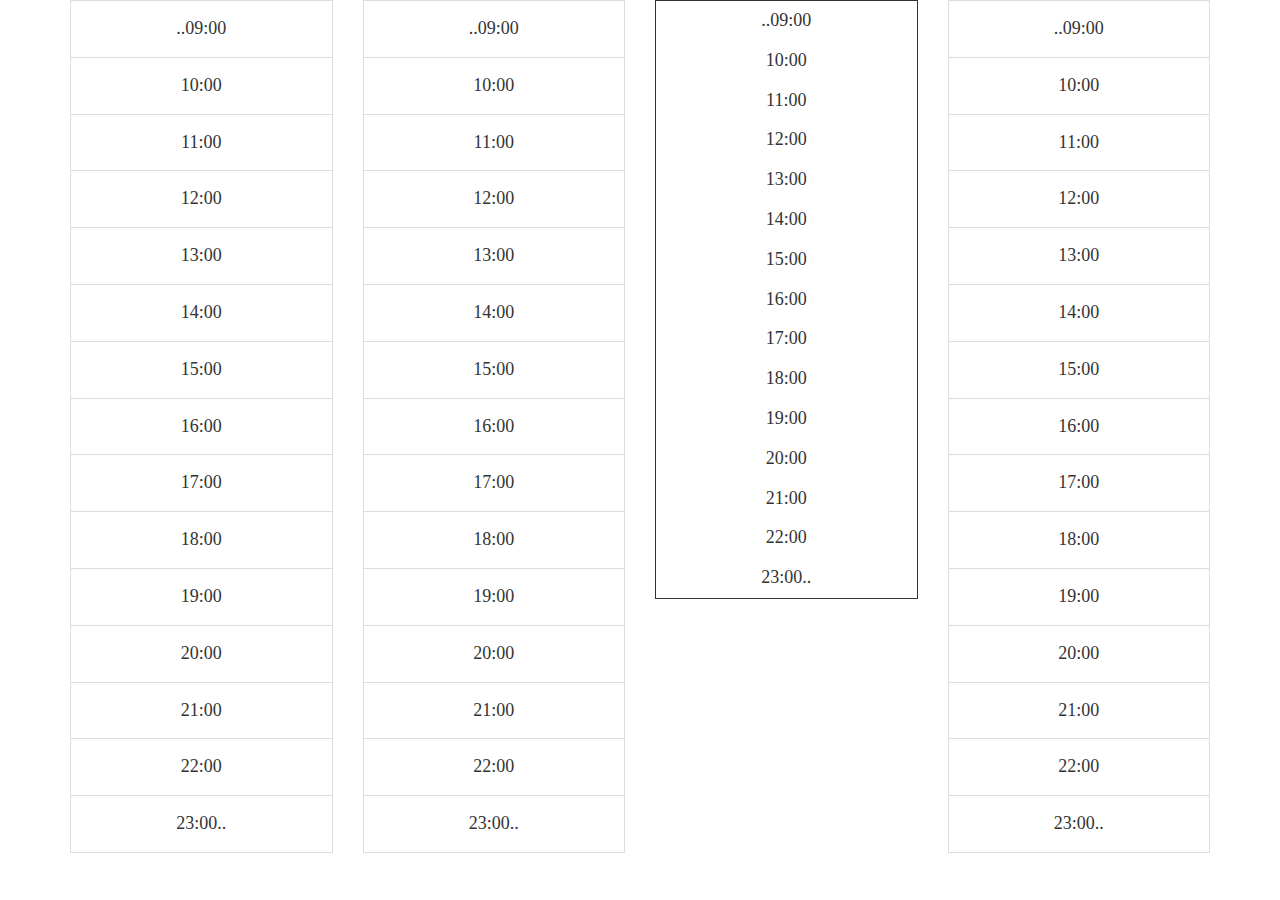
==== agenda.html @ f624a918 "agenda" ====
<!DOCTYPE html>
<html>
<head lang="en">
    <meta charset="UTF-8">
    <title>Agenda</title>
    <meta name="viewport" content="width=device-width, inititial-scale=1.0">
    <link href="css/bootstrap.min.css" rel="stylesheet" type="text/css">
    <link href="css/agenda.css" rel="stylesheet" type="text/css"/>
</head>
<body>
     <!-- firs day -->
    <section class="firstDay">
        <div class="container">
           <div class="row">
               <div class="col-lg-3">
                   <table class="table table-bordered">
                        <tr><td><h4>..09:00</h4></td></tr>
                        <tr><td><h4>10:00</h4></td></tr>
                        <tr><td><h4>11:00</h4></td></tr>
                        <tr><td><h4>12:00</h4></td></tr>
                        <tr><td><h4>13:00</h4></td></tr>
                        <tr><td><h4>14:00</h4></td></tr>
                        <tr><td><h4>15:00</h4></td></tr>
                        <tr><td><h4>16:00</h4></td></tr>
                        <tr><td><h4>17:00</h4></td></tr>
                        <tr><td><h4>18:00</h4></td></tr>
                        <tr><td><h4>19:00</h4></td></tr>
                        <tr><td><h4>20:00</h4></td></tr>
                        <tr><td><h4>21:00</h4></td></tr>
                        <tr><td><h4>22:00</h4></td></tr>
                        <tr><td><h4>23:00..</h4></td></tr>
                   </table>
               </div>
               <div class="col-lg-3">
                   <table class="table table-bordered">
                        <tr><td><h4>..09:00</h4></td></tr>
                        <tr><td><h4>10:00</h4></td></tr>
                        <tr><td><h4>11:00</h4></td></tr>
                        <tr><td><h4>12:00</h4></td></tr>
                        <tr><td><h4>13:00</h4></td></tr>
                        <tr><td><h4>14:00</h4></td></tr>
                        <tr><td><h4>15:00</h4></td></tr>
                        <tr><td><h4>16:00</h4></td></tr>
                        <tr><td><h4>17:00</h4></td></tr>
                        <tr><td><h4>18:00</h4></td></tr>
                        <tr><td><h4>19:00</h4></td></tr>
                        <tr><td><h4>20:00</h4></td></tr>
                        <tr><td><h4>21:00</h4></td></tr>
                        <tr><td><h4>22:00</h4></td></tr>
                        <tr><td><h4>23:00..</h4></td></tr>
                   </table>
               </div>
               <div class="col-lg-3">
                   <table style="border: 1px solid">
                        <tr><td><h4>..09:00</h4></td></tr>
                        <tr><td><h4>10:00</h4></td></tr>
                        <tr><td><h4>11:00</h4></td></tr>
                        <tr><td><h4>12:00</h4></td></tr>
                        <tr><td><h4>13:00</h4></td></tr>
                        <tr><td><h4>14:00</h4></td></tr>
                        <tr><td><h4>15:00</h4></td></tr>
                        <tr><td><h4>16:00</h4></td></tr>
                        <tr><td><h4>17:00</h4></td></tr>
                        <tr><td><h4>18:00</h4></td></tr>
                        <tr><td><h4>19:00</h4></td></tr>
                        <tr><td><h4>20:00</h4></td></tr>
                        <tr><td><h4>21:00</h4></td></tr>
                        <tr><td><h4>22:00</h4></td></tr>
                        <tr><td><h4>23:00..</h4></td></tr>
                   </table>
               </div>
               <div class="col-lg-3">
                   <table class="table table-bordered">
                       <tr><td><h4>..09:00</h4></td></tr>
                       <tr><td><h4>10:00</h4></td></tr>
                       <tr><td><h4>11:00</h4></td></tr>
                       <tr><td><h4>12:00</h4></td></tr>
                       <tr><td><h4>13:00</h4></td></tr>
                       <tr><td><h4>14:00</h4></td></tr>
                       <tr><td><h4>15:00</h4></td></tr>
                       <tr><td><h4>16:00</h4></td></tr>
                       <tr><td><h4>17:00</h4></td></tr>
                       <tr><td><h4>18:00</h4></td></tr>
                       <tr><td><h4>19:00</h4></td></tr>
                       <tr><td><h4>20:00</h4></td></tr>
                       <tr><td><h4>21:00</h4></td></tr>
                       <tr><td><h4>22:00</h4></td></tr>
                       <tr><td><h4>23:00..</h4></td></tr>
                   </table>
               </div>
           </div>
        </div>
    </section>
    <script src="js/jquery.js"></script>
    <script src="js/js/bootstrap.min.js"></script>
    <script src="js/bootstrap.js"></script>
    <script src="js/jquery.easing.min.js"></script>
    <script src="js/hackTsu.js"></script>
</body>
</html>
---- css/agenda.css ----
table
{
    text-align: center;
    font-family: Times, sans-serif;
    width: 100%;
}
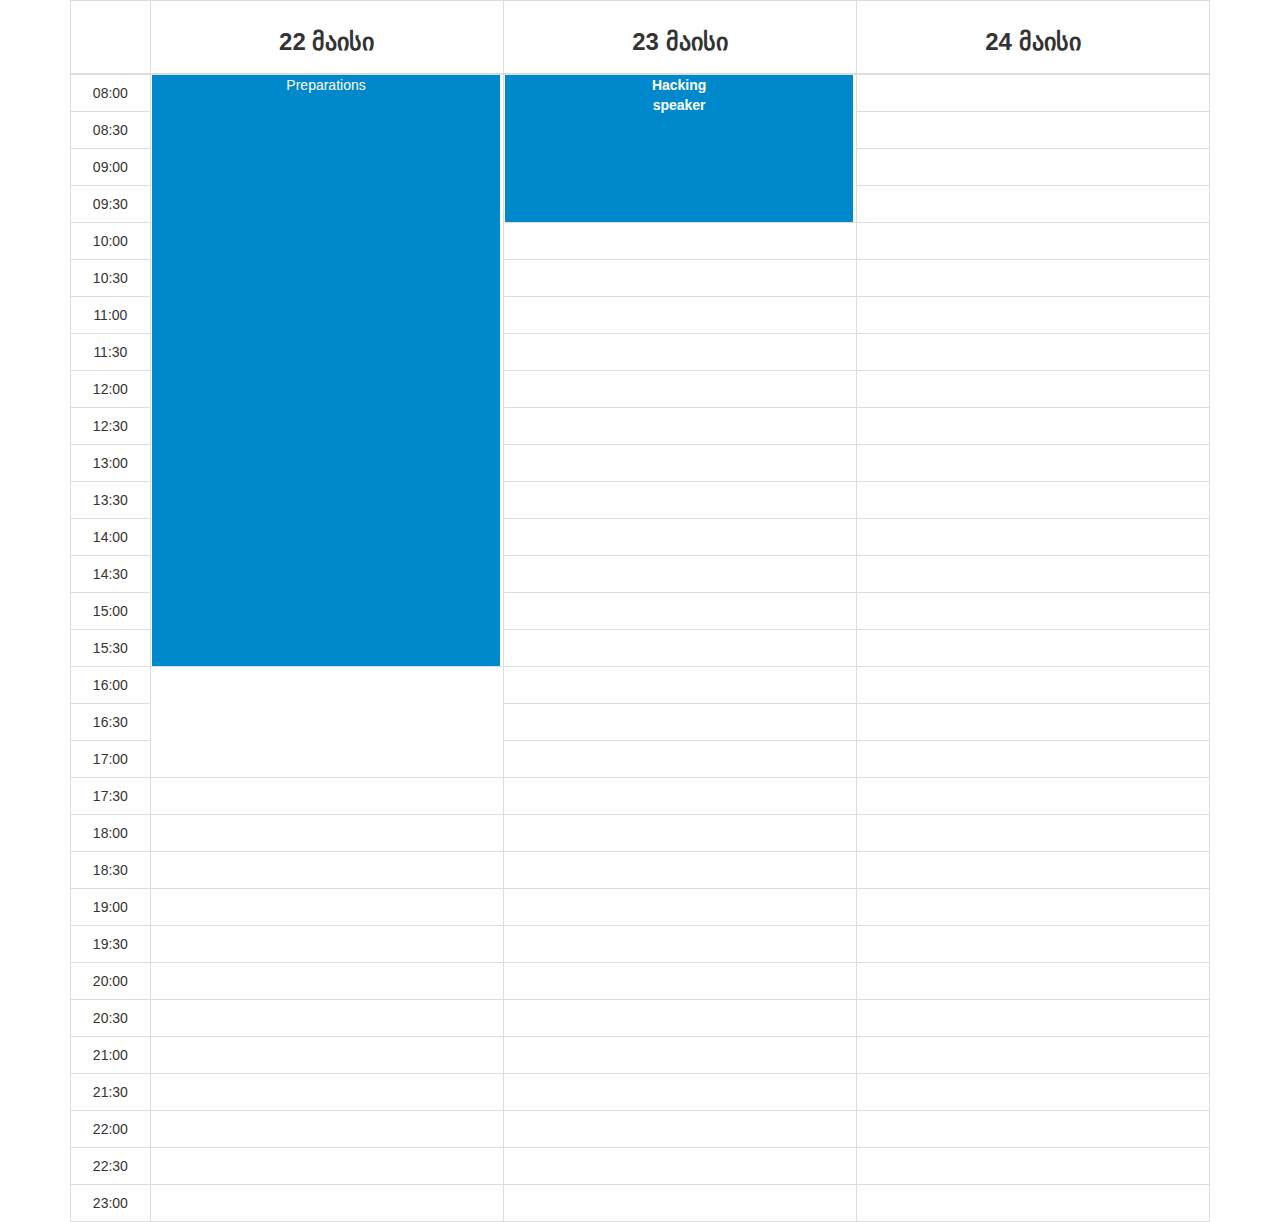
==== commit 0f2e8bad: "new agenda style" ====
--- a/agenda.html
+++ b/agenda.html
@@ -11,84 +11,207 @@
      <!-- firs day -->
     <section class="firstDay">
         <div class="container">
-           <div class="row">
-               <div class="col-lg-3">
-                   <table class="table table-bordered">
-                        <tr><td><h4>..09:00</h4></td></tr>
-                        <tr><td><h4>10:00</h4></td></tr>
-                        <tr><td><h4>11:00</h4></td></tr>
-                        <tr><td><h4>12:00</h4></td></tr>
-                        <tr><td><h4>13:00</h4></td></tr>
-                        <tr><td><h4>14:00</h4></td></tr>
-                        <tr><td><h4>15:00</h4></td></tr>
-                        <tr><td><h4>16:00</h4></td></tr>
-                        <tr><td><h4>17:00</h4></td></tr>
-                        <tr><td><h4>18:00</h4></td></tr>
-                        <tr><td><h4>19:00</h4></td></tr>
-                        <tr><td><h4>20:00</h4></td></tr>
-                        <tr><td><h4>21:00</h4></td></tr>
-                        <tr><td><h4>22:00</h4></td></tr>
-                        <tr><td><h4>23:00..</h4></td></tr>
+                   <table class="calendar table table-bordered">
+                       <thead>
+                       <tr>
+                           <th>&nbsp;</th>
+                           <th width="31%"><h3><strong>22 მაისი</strong></h3></th>
+                           <th width="31%"><h3><strong>23 მაისი</strong></h3></th>
+                           <th width="31%"><h3><strong>24 მაისი</strong></h3></th>
+                       </tr>
+                       </thead>
+                       <tbody>
+                       <tr>
+                           <td>08:00</td>
+
+                           <td class="has-events" rowspan="16">
+                               <div class="row-fluid " style="width: 99%; height: 100%;">
+                                   <span>Preparations</span>
+                               </div>
+                           </td>
+
+                           <td class="has-events" rowspan="4">
+                               <div class="row-fluid lecture" style="width: 99%; height: 100%;">
+                                   <span class="title">Hacking</span>
+                                   <span class="title">speaker</span>
+                               </div>
+                           </td>
+
+                           <td class=" no-events" rowspan="1"></td>
+
+                       </tr>
+                       <tr>
+                           <td>08:30</td>
+
+                           <td class=" no-events" rowspan="1"></td>
+                       </tr>
+                       <tr>
+                           <td>09:00</td>
+                           <td class=" no-events" rowspan="1"></td>
+                       </tr>
+                       <tr>
+                           <td>09:30</td>
+                           <td class=" no-events" rowspan="1"></td>
+                       </tr>
+                       <tr>
+                           <td>10:00</td>
+                           <td class=" no-events" rowspan="1"></td>
+                           <td class=" no-events" rowspan="1"></td>
+                       </tr>
+                       <tr>
+                           <td>10:30</td>
+                           <td class=" no-events" rowspan="1"></td>
+                           <td class=" no-events" rowspan="1"></td>
+                       </tr>
+                       <tr>
+                           <td>11:00</td>
+                           <td class=" no-events" rowspan="1"></td>
+                           <td class=" no-events" rowspan="1"></td>
+                       </tr>
+                       <tr>
+                           <td>11:30</td>
+                           <td class=" no-events" rowspan="1"></td>
+                           <td class=" no-events" rowspan="1"></td>
+                       </tr>
+                       <tr>
+                           <td>12:00</td>
+                           <td class=" no-events" rowspan="1"></td>
+                           <td class=" no-events" rowspan="1"></td>
+                       </tr>
+                       <tr>
+                           <td>12:30</td>
+                           <td class=" no-events" rowspan="1"></td>
+                           <td class=" no-events" rowspan="1"></td>
+                       </tr>
+                       <tr>
+                           <td>13:00</td>
+                           <td class=" no-events" rowspan="1"></td>
+                           <td class=" no-events" rowspan="1"></td>
+                       </tr>
+                       <tr>
+                           <td>13:30</td>
+                           <td class=" no-events" rowspan="1"></td>
+                           <td class=" no-events" rowspan="1"></td>
+                       </tr>
+                       <tr>
+                           <td>14:00</td>
+                           <td class=" no-events" rowspan="1"></td>
+                           <td class=" no-events" rowspan="1"></td>
+                       </tr>
+                       <tr>
+                           <td>14:30</td>
+                           <td class=" no-events" rowspan="1"></td>
+                           <td class=" no-events" rowspan="1"></td>
+                       </tr>
+                       <tr>
+                           <td>15:00</td>
+                           <td class=" no-events" rowspan="1"></td>
+                           <td class=" no-events" rowspan="1"></td>
+                       </tr>
+                       <tr>
+                           <td>15:30</td>
+                           <td class=" no-events" rowspan="1"></td>
+                           <td class=" no-events" rowspan="1"></td>
+                       </tr>
+                       <tr>
+                           <td>16:00</td>
+                           <td class=" no-events" rowspan="3"></td>
+                           <td class=" no-events" rowspan="1"></td>
+                           <td class=" no-events" rowspan="1"></td>
+                       </tr>
+                       <tr>
+                           <td>16:30</td>
+                           <td class=" no-events" rowspan="1"></td>
+                           <td class=" no-events" rowspan="1"></td>
+                       </tr>
+                       <tr>
+                           <td>17:00</td>
+                           <td class=" no-events" rowspan="1"></td>
+                           <td class=" no-events" rowspan="1"></td>
+                       </tr>
+                       <tr>
+                           <td>17:30</td>
+                           <td class=" no-events" rowspan="1"></td>
+                           <td class=" no-events" rowspan="1"></td>
+                           <td class=" no-events" rowspan="1"></td>
+                       </tr>
+                       <tr>
+                           <td>18:00</td>
+                           <td class=" no-events" rowspan="1"></td>
+                           <td class=" no-events" rowspan="1"></td>
+                           <td class=" no-events" rowspan="1"></td>
+                       </tr>
+                       <tr>
+                           <td>18:30</td>
+                           <td class=" no-events" rowspan="1"></td>
+                           <td class=" no-events" rowspan="1"></td>
+                           <td class=" no-events" rowspan="1"></td>
+
+                       </tr>
+                       <tr>
+                           <td>19:00</td>
+                           <td class=" no-events" rowspan="1"></td>
+                           <td class=" no-events" rowspan="1"></td>
+                           <td class=" no-events" rowspan="1"></td>
+
+                       </tr>
+                       <tr>
+                           <td>19:30</td>
+                           <td class=" no-events" rowspan="1"></td>
+                           <td class=" no-events" rowspan="1"></td>
+                           <td class=" no-events" rowspan="1"></td>
+                       </tr>
+                       <tr>
+                           <td>20:00</td>
+                           <td class=" no-events" rowspan="1"></td>
+                           <td class=" no-events" rowspan="1"></td>
+                           <td class=" no-events" rowspan="1"></td>
+                       </tr>
+                       <tr>
+                           <td>20:30</td>
+                           <td class=" no-events" rowspan="1"></td>
+                           <td class=" no-events" rowspan="1"></td>
+                           <td class=" no-events" rowspan="1"></td>
+
+                       </tr>
+                       <tr>
+                           <td>21:00</td>
+                           <td class=" no-events" rowspan="1"></td>
+                           <td class=" no-events" rowspan="1"></td>
+                           <td class=" no-events" rowspan="1"></td>
+
+                       </tr>
+                       <tr>
+                           <td>21:30</td>
+
+                           <td class=" no-events" rowspan="1"></td>
+                           <td class=" no-events" rowspan="1"></td>
+                           <td class=" no-events" rowspan="1"></td>
+
+                       </tr>
+                       <tr>
+                           <td>22:00</td>
+                           <td class=" no-events" rowspan="1"></td>
+                           <td class=" no-events" rowspan="1"></td>
+                           <td class=" no-events" rowspan="1"></td>
+
+                       </tr>
+                       <tr>
+                           <td>22:30</td>
+                           <td class=" no-events" rowspan="1"></td>
+                           <td class=" no-events" rowspan="1"></td>
+                           <td class=" no-events" rowspan="1"></td>
+
+                       </tr>
+                       <tr>
+                           <td>23:00</td>
+                           <td class=" no-events" rowspan="1"></td>
+                           <td class=" no-events" rowspan="1"></td>
+                           <td class=" no-events" rowspan="1"></td>
+                       </tr>
+                       </tbody>
                    </table>
-               </div>
-               <div class="col-lg-3">
-                   <table class="table table-bordered">
-                        <tr><td><h4>..09:00</h4></td></tr>
-                        <tr><td><h4>10:00</h4></td></tr>
-                        <tr><td><h4>11:00</h4></td></tr>
-                        <tr><td><h4>12:00</h4></td></tr>
-                        <tr><td><h4>13:00</h4></td></tr>
-                        <tr><td><h4>14:00</h4></td></tr>
-                        <tr><td><h4>15:00</h4></td></tr>
-                        <tr><td><h4>16:00</h4></td></tr>
-                        <tr><td><h4>17:00</h4></td></tr>
-                        <tr><td><h4>18:00</h4></td></tr>
-                        <tr><td><h4>19:00</h4></td></tr>
-                        <tr><td><h4>20:00</h4></td></tr>
-                        <tr><td><h4>21:00</h4></td></tr>
-                        <tr><td><h4>22:00</h4></td></tr>
-                        <tr><td><h4>23:00..</h4></td></tr>
-                   </table>
-               </div>
-               <div class="col-lg-3">
-                   <table style="border: 1px solid">
-                        <tr><td><h4>..09:00</h4></td></tr>
-                        <tr><td><h4>10:00</h4></td></tr>
-                        <tr><td><h4>11:00</h4></td></tr>
-                        <tr><td><h4>12:00</h4></td></tr>
-                        <tr><td><h4>13:00</h4></td></tr>
-                        <tr><td><h4>14:00</h4></td></tr>
-                        <tr><td><h4>15:00</h4></td></tr>
-                        <tr><td><h4>16:00</h4></td></tr>
-                        <tr><td><h4>17:00</h4></td></tr>
-                        <tr><td><h4>18:00</h4></td></tr>
-                        <tr><td><h4>19:00</h4></td></tr>
-                        <tr><td><h4>20:00</h4></td></tr>
-                        <tr><td><h4>21:00</h4></td></tr>
-                        <tr><td><h4>22:00</h4></td></tr>
-                        <tr><td><h4>23:00..</h4></td></tr>
-                   </table>
-               </div>
-               <div class="col-lg-3">
-                   <table class="table table-bordered">
-                       <tr><td><h4>..09:00</h4></td></tr>
-                       <tr><td><h4>10:00</h4></td></tr>
-                       <tr><td><h4>11:00</h4></td></tr>
-                       <tr><td><h4>12:00</h4></td></tr>
-                       <tr><td><h4>13:00</h4></td></tr>
-                       <tr><td><h4>14:00</h4></td></tr>
-                       <tr><td><h4>15:00</h4></td></tr>
-                       <tr><td><h4>16:00</h4></td></tr>
-                       <tr><td><h4>17:00</h4></td></tr>
-                       <tr><td><h4>18:00</h4></td></tr>
-                       <tr><td><h4>19:00</h4></td></tr>
-                       <tr><td><h4>20:00</h4></td></tr>
-                       <tr><td><h4>21:00</h4></td></tr>
-                       <tr><td><h4>22:00</h4></td></tr>
-                       <tr><td><h4>23:00..</h4></td></tr>
-                   </table>
-               </div>
-           </div>
+
         </div>
     </section>
     <script src="js/jquery.js"></script>
--- a/css/agenda.css
+++ b/css/agenda.css
@@ -1,6 +1,72 @@
-table
+
+table.calendar
 {
+    margin-bottom:0px;
     text-align: center;
-    font-family: Times, sans-serif;
-    width: 100%;
 }
+
+table.calendar > thead > tr > th {
+    text-align: center;
+}
+
+table.calendar > tbody > tr > td {
+    height: 20px;
+}
+
+table.calendar > tbody > tr > td > div {
+//padding: 8px;
+    height: 40px;
+    overflow: hidden;
+    display: inline-block;
+    vertical-align: middle;
+    float: left;
+}
+
+table.calendar > tbody > tr > td.has-events {
+    color: white;
+    cursor: pointer;
+    padding: 0;
+    border-radius: 4px;
+}
+
+table.calendar > tbody > tr > td.has-events > div {
+    background-color: #08C;
+    border-left: 1px solid white;
+}
+
+table.calendar > tbody > tr > td.has-events > div:first-child {
+    border-left: 0;
+    margin-left: 1px;
+}
+
+table.calendar > tbody > tr > td.has-events > div.practice {
+    opacity: 0.7;
+}
+table.calendar > tbody > tr > td.conflicts > div > span.title {
+//color: red;
+}
+table.calendar > tbody > tr > td.max-conflicts > div {
+    background-color: red;
+    color: white;
+}
+
+table.calendar > tbody > tr > td.has-events > div > span {
+    display: block;
+    text-align: center;
+}
+table.calendar > tbody > tr > td.has-events > div > span a {
+    color: white;
+}
+
+table.calendar > tbody > tr > td.has-events > div > span.title {
+    font-weight: bold;
+}
+
+table.table-borderless > thead > tr > th, table.table-borderless > tbody > tr > td {
+    border: 0;
+}
+
+.table tbody tr.hover td, .table tbody tr.hover th
+{
+    background-color: whiteSmoke;
+}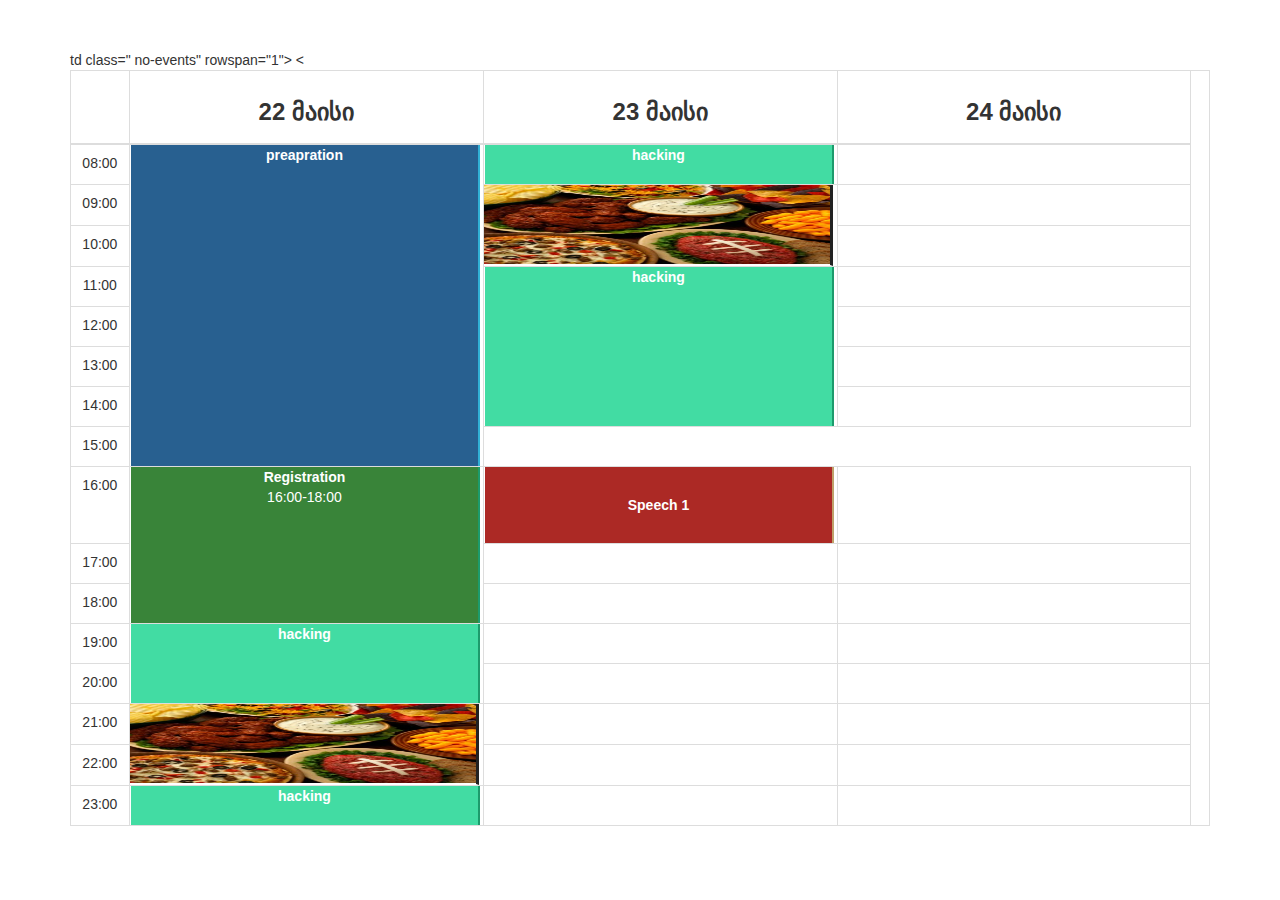
==== commit 1e4701cf: "fill agenda" ====
--- a/agenda.html
+++ b/agenda.html
@@ -1,10 +1,12 @@
 <!DOCTYPE html>
 <html>
 <head lang="en">
+    <link rel="stylesheet" type="text/css" href="css/styles.css"/>
     <meta charset="UTF-8">
     <title>Agenda</title>
     <meta name="viewport" content="width=device-width, inititial-scale=1.0">
     <link href="css/bootstrap.min.css" rel="stylesheet" type="text/css">
+    <link href="css/agenda.css" rel="stylesheet" type="text/css"/>
     <link href="css/agenda.css" rel="stylesheet" type="text/css"/>
 </head>
 <body>
@@ -21,197 +23,146 @@
                        </tr>
                        </thead>
                        <tbody>
-                       <tr>
-                           <td>08:00</td>
-
-                           <td class="has-events" rowspan="16">
-                               <div class="row-fluid " style="width: 99%; height: 100%;">
-                                   <span>Preparations</span>
+                       <tr id="1">
+                           <td class="08:00">08:00</td>
+                           <td class="has-events" rowspan="8" id="1_1">
+                               <div class="preparing">
+                                   <span class="title">preapration</span>
                                </div>
                            </td>
-
-                           <td class="has-events" rowspan="4">
-                               <div class="row-fluid lecture" style="width: 99%; height: 100%;">
-                                   <span class="title">Hacking</span>
-                                   <span class="title">speaker</span>
+                           <td class="has-events" rowspan="1" id="1_2">
+                               <div class="hacking">
+                                   <span class="title">hacking</span>
                                </div>
                            </td>
+                           <td class="no-events" rowspan="1" id="1_3"></td>
+                       </tr>
 
+                       <tr id="2">
+                           <td>09:00</td>
+                           <td class=" snack-time" rowspan="2" id="2_2">
+                               <div>
+                                   <img src="css/img/Party-Food.jpg">
+                               </div>
+                           </td>
+                           <td class=" no-events" rowspan="1" id="2_3"></td>
+                       </tr>
+
+                       <tr id="3">
+                           <td>10:00</td>
+                           <td class=" no-events" rowspan="1" id="3_3"></td>
+                       </tr>
+
+                       <tr id="4">
+                           <td>11:00</td>
+                           <td class=" has-events" rowspan="4" id="3_2">
+                               <div class="hacking">
+                                   <span class="title">hacking</span>
+                               </div>
+                           </td>
+                           <td class=" no-events" rowspan="1" id="4_3"></td>
+                       </tr>
+
+                       <tr id="5">
+                           <td>12:00</td>
                            <td class=" no-events" rowspan="1"></td>
+                       </tr>
 
+                       <tr id="6">
+                           <td>13:00</td>
+                           <td class=" no-events" rowspan="1"></td>
                        </tr>
-                       <tr>
-                           <td>08:30</td>
+
+                       <tr id="7">
+                           <td>14:00</td>
 
                            <td class=" no-events" rowspan="1"></td>
                        </tr>
-                       <tr>
-                           <td>09:00</td>
+
+                       <tr id="8">
+                           <td>15:00</td>
+                           td class=" no-events" rowspan="1"></td>
+                       </tr>
+
+                       <tr id="9">
+                           <td>16:00</td>
+                           <td class=" has-events" rowspan="3">
+                               <div class="registration">
+                                    <span class="title">Registration</span>
+                                    <p>16:00-18:00</p>
+                               </div>
+                           </td>
+                           <td class="has-events" rowspan="1">
+                               <div class="speaker">
+                                   <span class="title">Speech 1</span>
+                               </div>
+                           </td>
+                           <
                            <td class=" no-events" rowspan="1"></td>
                        </tr>
-                       <tr>
-                           <td>09:30</td>
-                           <td class=" no-events" rowspan="1"></td>
-                       </tr>
-                       <tr>
-                           <td>10:00</td>
-                           <td class=" no-events" rowspan="1"></td>
-                           <td class=" no-events" rowspan="1"></td>
-                       </tr>
-                       <tr>
-                           <td>10:30</td>
-                           <td class=" no-events" rowspan="1"></td>
-                           <td class=" no-events" rowspan="1"></td>
-                       </tr>
-                       <tr>
-                           <td>11:00</td>
-                           <td class=" no-events" rowspan="1"></td>
-                           <td class=" no-events" rowspan="1"></td>
-                       </tr>
-                       <tr>
-                           <td>11:30</td>
-                           <td class=" no-events" rowspan="1"></td>
-                           <td class=" no-events" rowspan="1"></td>
-                       </tr>
-                       <tr>
-                           <td>12:00</td>
-                           <td class=" no-events" rowspan="1"></td>
-                           <td class=" no-events" rowspan="1"></td>
-                       </tr>
-                       <tr>
-                           <td>12:30</td>
-                           <td class=" no-events" rowspan="1"></td>
-                           <td class=" no-events" rowspan="1"></td>
-                       </tr>
-                       <tr>
-                           <td>13:00</td>
-                           <td class=" no-events" rowspan="1"></td>
-                           <td class=" no-events" rowspan="1"></td>
-                       </tr>
-                       <tr>
-                           <td>13:30</td>
-                           <td class=" no-events" rowspan="1"></td>
-                           <td class=" no-events" rowspan="1"></td>
-                       </tr>
-                       <tr>
-                           <td>14:00</td>
-                           <td class=" no-events" rowspan="1"></td>
-                           <td class=" no-events" rowspan="1"></td>
-                       </tr>
-                       <tr>
-                           <td>14:30</td>
-                           <td class=" no-events" rowspan="1"></td>
-                           <td class=" no-events" rowspan="1"></td>
-                       </tr>
-                       <tr>
-                           <td>15:00</td>
-                           <td class=" no-events" rowspan="1"></td>
-                           <td class=" no-events" rowspan="1"></td>
-                       </tr>
-                       <tr>
-                           <td>15:30</td>
-                           <td class=" no-events" rowspan="1"></td>
-                           <td class=" no-events" rowspan="1"></td>
-                       </tr>
-                       <tr>
-                           <td>16:00</td>
-                           <td class=" no-events" rowspan="3"></td>
-                           <td class=" no-events" rowspan="1"></td>
-                           <td class=" no-events" rowspan="1"></td>
-                       </tr>
-                       <tr>
-                           <td>16:30</td>
-                           <td class=" no-events" rowspan="1"></td>
-                           <td class=" no-events" rowspan="1"></td>
-                       </tr>
-                       <tr>
+
+                       <tr id="10">
                            <td>17:00</td>
                            <td class=" no-events" rowspan="1"></td>
                            <td class=" no-events" rowspan="1"></td>
                        </tr>
-                       <tr>
-                           <td>17:30</td>
-                           <td class=" no-events" rowspan="1"></td>
+
+                       <tr id="11">
+                           <td>18:00</td>
                            <td class=" no-events" rowspan="1"></td>
                            <td class=" no-events" rowspan="1"></td>
                        </tr>
-                       <tr>
-                           <td>18:00</td>
-                           <td class=" no-events" rowspan="1"></td>
-                           <td class=" no-events" rowspan="1"></td>
-                           <td class=" no-events" rowspan="1"></td>
-                       </tr>
-                       <tr>
-                           <td>18:30</td>
-                           <td class=" no-events" rowspan="1"></td>
+
+                       <tr id="12">
+                           <td>19:00</td>
+                           <td class=" has-events" rowspan="2">
+                               <div class="hacking">
+                                   <span class="title">hacking</span>
+                               </div>
+                           </td>
                            <td class=" no-events" rowspan="1"></td>
                            <td class=" no-events" rowspan="1"></td>
 
                        </tr>
-                       <tr>
-                           <td>19:00</td>
-                           <td class=" no-events" rowspan="1"></td>
-                           <td class=" no-events" rowspan="1"></td>
-                           <td class=" no-events" rowspan="1"></td>
 
-                       </tr>
-                       <tr>
-                           <td>19:30</td>
-                           <td class=" no-events" rowspan="1"></td>
-                           <td class=" no-events" rowspan="1"></td>
-                           <td class=" no-events" rowspan="1"></td>
-                       </tr>
-                       <tr>
+                       <tr id="13">
                            <td>20:00</td>
                            <td class=" no-events" rowspan="1"></td>
                            <td class=" no-events" rowspan="1"></td>
                            <td class=" no-events" rowspan="1"></td>
                        </tr>
-                       <tr>
-                           <td>20:30</td>
-                           <td class=" no-events" rowspan="1"></td>
+
+                       <tr id="14">
+                           <td>21:00</td>
+                           <td class=" snack-time" rowspan="2">
+                               <div>
+                                   <title>snack time</title>
+                                   <img src="css/img/Party-Food.jpg">
+                               </div>
+                           </td>
                            <td class=" no-events" rowspan="1"></td>
                            <td class=" no-events" rowspan="1"></td>
 
                        </tr>
-                       <tr>
-                           <td>21:00</td>
-                           <td class=" no-events" rowspan="1"></td>
+                       <tr id="15">
+                           <td>22:00</td>
+
                            <td class=" no-events" rowspan="1"></td>
                            <td class=" no-events" rowspan="1"></td>
 
                        </tr>
-                       <tr>
-                           <td>21:30</td>
-
-                           <td class=" no-events" rowspan="1"></td>
-                           <td class=" no-events" rowspan="1"></td>
-                           <td class=" no-events" rowspan="1"></td>
-
-                       </tr>
-                       <tr>
-                           <td>22:00</td>
-                           <td class=" no-events" rowspan="1"></td>
-                           <td class=" no-events" rowspan="1"></td>
-                           <td class=" no-events" rowspan="1"></td>
-
-                       </tr>
-                       <tr>
-                           <td>22:30</td>
-                           <td class=" no-events" rowspan="1"></td>
-                           <td class=" no-events" rowspan="1"></td>
-                           <td class=" no-events" rowspan="1"></td>
-
-                       </tr>
-                       <tr>
+                       <tr id="16">
                            <td>23:00</td>
-                           <td class=" no-events" rowspan="1"></td>
+                           <td class="has-events" rowspan="1">
+                               <div class="hacking">
+                                   <span class="title">hacking</span>
+                               </div>
+                           </td>
                            <td class=" no-events" rowspan="1"></td>
                            <td class=" no-events" rowspan="1"></td>
                        </tr>
                        </tbody>
                    </table>
-
         </div>
     </section>
     <script src="js/jquery.js"></script>
@@ -219,5 +170,6 @@
     <script src="js/bootstrap.js"></script>
     <script src="js/jquery.easing.min.js"></script>
     <script src="js/hackTsu.js"></script>
+    <script src="js/agenda.js"></script>
 </body>
 </html>--- a/css/styles.css
+++ b/css/styles.css
@@ -0,0 +1,101 @@
+html{
+    height: 100%;
+}
+
+body{
+    height: 100%;
+}
+
+nav#main-nav ul{
+    float: right;
+    padding-right: 10px;
+}
+nav#main-nav{
+    position: fixed;
+    top: 0px;
+    left: 0px;
+    width: 100%;
+    background-color: #ffffff;
+}
+
+nav#main-nav ul li {
+    display: inline-block;
+    height: 100%;
+    padding: 10px;
+}
+
+.clear {
+    clear:both;
+}
+
+.active{
+    background-color: #204d74;
+    color: #286090;
+}
+
+.home{
+    background: url(img/homeBg.jpg) center no-repeat fixed;
+    margin-top: 30px;
+    width: 100%;
+    height: 100%;
+}
+
+.speakers-bg{
+    background-color: #2b542c;
+}
+
+
+.about-us-bg{
+    background-color: #269abc;
+    width: 100%;
+    height: 100%;
+}
+
+.sponsors-bg{
+    background-color: #c7254e;
+    width: 100%;
+    height: 100%;
+}
+
+.cover-bg{
+    -webkit-background-size: cover;
+    -moz-background-size: cover;
+    -o-background-size: cover;
+    background-size: cover;
+}
+
+.speakers{
+    max-width: 800px;
+    margin: 0 auto;
+    text-align: center;
+}
+
+.speaker{
+    display: inline-block;
+    padding: 2em;
+    text-align: center;
+}
+
+.speaker-image{
+    border-radius: 50%;
+    width: 250px;
+    height: auto;
+}
+
+#time-line
+{
+    padding-bottom: 100px;
+}
+
+.speaker-over{
+    background-color: #286090;
+}
+
+.nav-item-hover{
+    background-color: #c7254e;
+}
+
+.nav-item-active{
+    background-color: #c0a16b;
+}
+
--- a/css/agenda.css
+++ b/css/agenda.css
@@ -1,4 +1,8 @@
-
+section
+{
+    padding-top: 50px;
+    padding-bottom: 50px;
+}
 table.calendar
 {
     margin-bottom:0px;
@@ -10,7 +14,7 @@
 }
 
 table.calendar > tbody > tr > td {
-    height: 20px;
+    height: 40px;
 }
 
 table.calendar > tbody > tr > td > div {
@@ -30,10 +34,27 @@
 }
 
 table.calendar > tbody > tr > td.has-events > div {
-    background-color: #08C;
+    width: 99%;
+    height: 100%;
     border-left: 1px solid white;
 }
-
+table.calendar > tbody > tr > td.snack-time{
+    color: white;
+    cursor: pointer;
+    padding: 0;
+    border-radius: 4px;
+}
+table.calendar > tbody > tr > td.snack-time > div {
+    width: 99%;
+    height: 100%;
+    border-right: 3px solid #222222;
+    border-bottom: 1px solid white;
+}
+table.calendar > tbody > tr > td.snack-time > div > img {
+    width: 350px;
+    height: 80px;
+    border-bottom: 1px solid white;
+}
 table.calendar > tbody > tr > td.has-events > div:first-child {
     border-left: 0;
     margin-left: 1px;
@@ -69,4 +90,32 @@
 .table tbody tr.hover td, .table tbody tr.hover th
 {
     background-color: whiteSmoke;
+}
+.registration
+{
+    width: 99%;
+    height: 100%;
+    background-color: #398439;
+    border-right: 2px solid #1d9b6c;
+}
+.preparing
+{
+    width: 99%;
+    height: 100%;
+    background-color: #286090;
+    border-right: 2px solid #31b0d5;
+}
+.speaker
+{
+    width: 99%;
+    height: 100%;
+    background-color: #ac2925;
+    border-right: 2px solid #c0a16b;
+}
+.hacking
+{
+    width: 99%;
+    height: 100%;
+    background-color: #42dca3;
+    border-right: 2px solid #1d9b6c;
 }--- a/css/agenda.css
+++ b/css/agenda.css
@@ -1,4 +1,8 @@
-
+section
+{
+    padding-top: 50px;
+    padding-bottom: 50px;
+}
 table.calendar
 {
     margin-bottom:0px;
@@ -10,7 +14,7 @@
 }
 
 table.calendar > tbody > tr > td {
-    height: 20px;
+    height: 40px;
 }
 
 table.calendar > tbody > tr > td > div {
@@ -30,10 +34,27 @@
 }
 
 table.calendar > tbody > tr > td.has-events > div {
-    background-color: #08C;
+    width: 99%;
+    height: 100%;
     border-left: 1px solid white;
 }
-
+table.calendar > tbody > tr > td.snack-time{
+    color: white;
+    cursor: pointer;
+    padding: 0;
+    border-radius: 4px;
+}
+table.calendar > tbody > tr > td.snack-time > div {
+    width: 99%;
+    height: 100%;
+    border-right: 3px solid #222222;
+    border-bottom: 1px solid white;
+}
+table.calendar > tbody > tr > td.snack-time > div > img {
+    width: 350px;
+    height: 80px;
+    border-bottom: 1px solid white;
+}
 table.calendar > tbody > tr > td.has-events > div:first-child {
     border-left: 0;
     margin-left: 1px;
@@ -69,4 +90,32 @@
 .table tbody tr.hover td, .table tbody tr.hover th
 {
     background-color: whiteSmoke;
+}
+.registration
+{
+    width: 99%;
+    height: 100%;
+    background-color: #398439;
+    border-right: 2px solid #1d9b6c;
+}
+.preparing
+{
+    width: 99%;
+    height: 100%;
+    background-color: #286090;
+    border-right: 2px solid #31b0d5;
+}
+.speaker
+{
+    width: 99%;
+    height: 100%;
+    background-color: #ac2925;
+    border-right: 2px solid #c0a16b;
+}
+.hacking
+{
+    width: 99%;
+    height: 100%;
+    background-color: #42dca3;
+    border-right: 2px solid #1d9b6c;
 }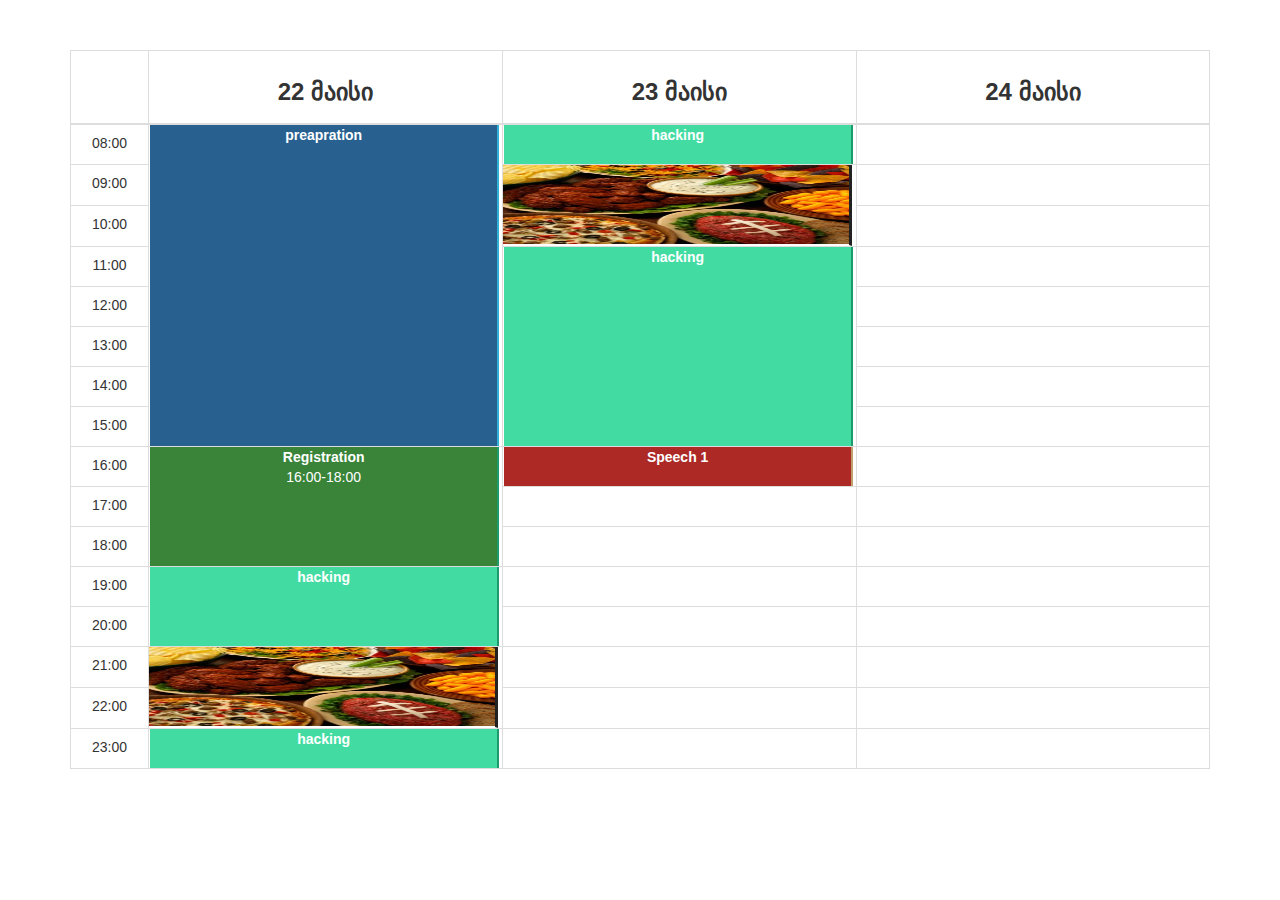
==== commit 6edf45cf: "agenda hover" ====
--- a/agenda.html
+++ b/agenda.html
@@ -55,7 +55,7 @@
 
                        <tr id="4">
                            <td>11:00</td>
-                           <td class=" has-events" rowspan="4" id="3_2">
+                           <td class=" has-events" rowspan="5" id="3_2">
                                <div class="hacking">
                                    <span class="title">hacking</span>
                                </div>
@@ -75,29 +75,27 @@
 
                        <tr id="7">
                            <td>14:00</td>
-
                            <td class=" no-events" rowspan="1"></td>
                        </tr>
 
                        <tr id="8">
                            <td>15:00</td>
-                           td class=" no-events" rowspan="1"></td>
+                           <td class=" no-events" rowspan="1"></td>
                        </tr>
 
                        <tr id="9">
                            <td>16:00</td>
                            <td class=" has-events" rowspan="3">
                                <div class="registration">
-                                    <span class="title">Registration</span>
-                                    <p>16:00-18:00</p>
+                                   <span class="title">Registration</span>
+                                   <p>16:00-18:00</p>
                                </div>
                            </td>
                            <td class="has-events" rowspan="1">
-                               <div class="speaker">
+                               <div class="agenda-speaker">
                                    <span class="title">Speech 1</span>
                                </div>
                            </td>
-                           <
                            <td class=" no-events" rowspan="1"></td>
                        </tr>
 
@@ -127,7 +125,6 @@
 
                        <tr id="13">
                            <td>20:00</td>
-                           <td class=" no-events" rowspan="1"></td>
                            <td class=" no-events" rowspan="1"></td>
                            <td class=" no-events" rowspan="1"></td>
                        </tr>
--- a/css/agenda.css
+++ b/css/agenda.css
@@ -105,7 +105,7 @@
     background-color: #286090;
     border-right: 2px solid #31b0d5;
 }
-.speaker
+.agenda-speaker
 {
     width: 99%;
     height: 100%;
@@ -118,4 +118,9 @@
     height: 100%;
     background-color: #42dca3;
     border-right: 2px solid #1d9b6c;
+}
+.addborder
+{
+    border-right: 5px solid #000000;
+    border-bottom: 5px solid #000000;
 }--- a/css/agenda.css
+++ b/css/agenda.css
@@ -105,7 +105,7 @@
     background-color: #286090;
     border-right: 2px solid #31b0d5;
 }
-.speaker
+.agenda-speaker
 {
     width: 99%;
     height: 100%;
@@ -118,4 +118,9 @@
     height: 100%;
     background-color: #42dca3;
     border-right: 2px solid #1d9b6c;
+}
+.addborder
+{
+    border-right: 5px solid #000000;
+    border-bottom: 5px solid #000000;
 }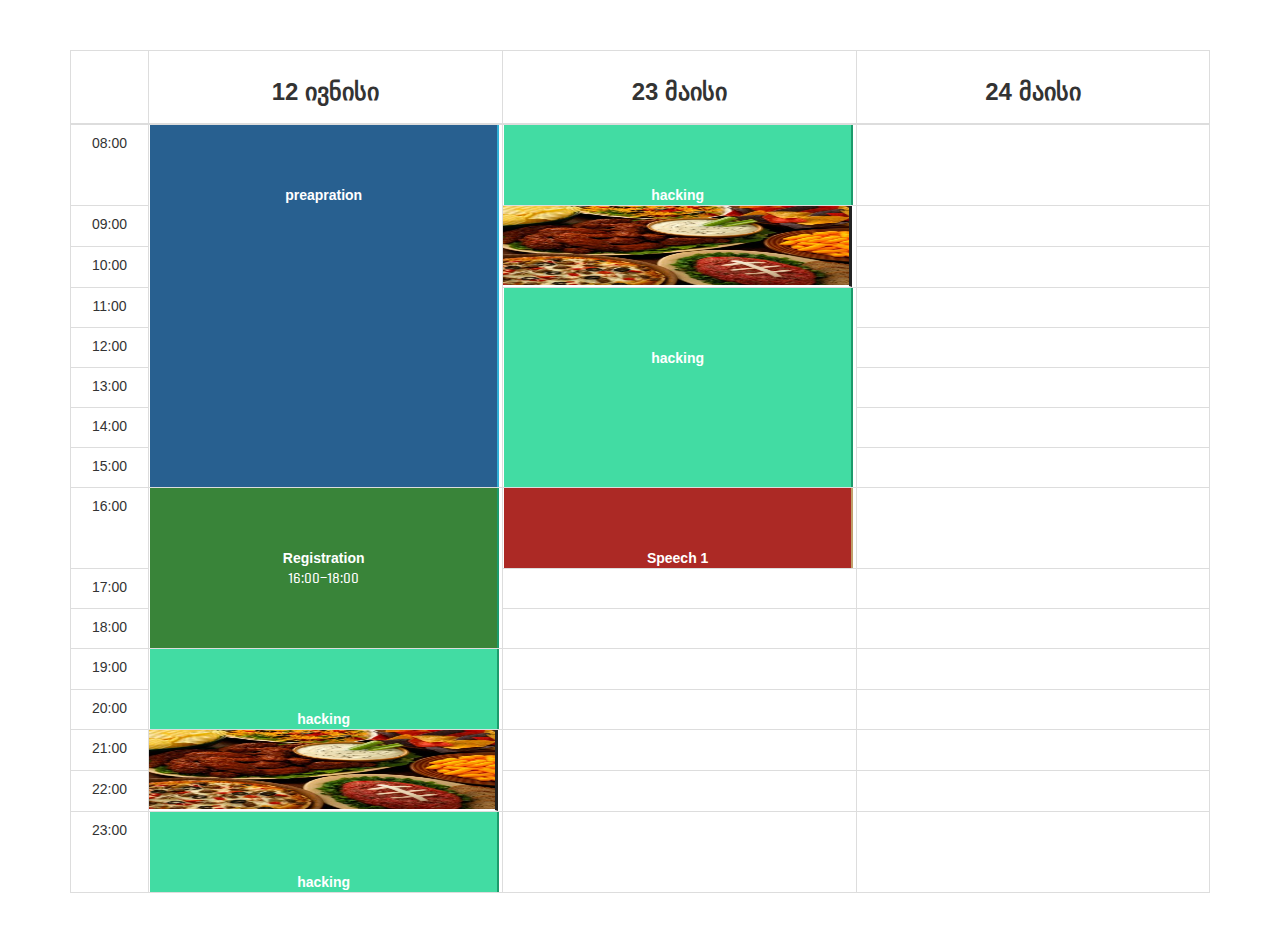
==== commit 28f58bd0: "add Sponsors" ====
--- a/agenda.html
+++ b/agenda.html
@@ -17,7 +17,7 @@
                        <thead>
                        <tr>
                            <th>&nbsp;</th>
-                           <th width="31%"><h3><strong>22 მაისი</strong></h3></th>
+                           <th width="31%"><h3><strong>12 ივნისი</strong></h3></th>
                            <th width="31%"><h3><strong>23 მაისი</strong></h3></th>
                            <th width="31%"><h3><strong>24 მაისი</strong></h3></th>
                        </tr>
@@ -163,7 +163,6 @@
         </div>
     </section>
     <script src="js/jquery.js"></script>
-    <script src="js/js/bootstrap.min.js"></script>
     <script src="js/bootstrap.js"></script>
     <script src="js/jquery.easing.min.js"></script>
     <script src="js/hackTsu.js"></script>
--- a/css/styles.css
+++ b/css/styles.css
@@ -1,16 +1,26 @@
-html{
-    height: 100%;
-}
-
-body{
-    height: 100%;
-}
-
-nav#main-nav ul{
+html {
+    height: 100%;
+}
+
+body {
+    height: 100%;
+    /*font-family: Arial, Helvetica, sans-serif;*/
+    overflow-x: hidden;
+    margin: auto;
+}
+
+nav#main-nav {
+    z-index: 9999;
+}
+
+nav#main-nav ul {
     float: right;
+    margin: 0 0 0 -2px;
     padding-right: 10px;
-}
-nav#main-nav{
+    /*margin-bottom: -2px;*/
+}
+
+nav#main-nav {
     position: fixed;
     top: 0px;
     left: 0px;
@@ -18,84 +28,333 @@
     background-color: #ffffff;
 }
 
+.home-image {
+    margin-top:10px ;
+    padding: 5px 5px 0px 35px;
+    width: 150px;
+    height: auto;
+}
+
 nav#main-nav ul li {
     display: inline-block;
     height: 100%;
-    padding: 10px;
-}
-
-.clear {
-    clear:both;
-}
-
-.active{
-    background-color: #204d74;
-    color: #286090;
-}
-
-.home{
-    background: url(img/homeBg.jpg) center no-repeat fixed;
-    margin-top: 30px;
-    width: 100%;
-    height: 100%;
-}
-
-.speakers-bg{
-    background-color: #2b542c;
-}
-
-
-.about-us-bg{
-    background-color: #269abc;
-    width: 100%;
-    height: 100%;
-}
-
-.sponsors-bg{
-    background-color: #c7254e;
-    width: 100%;
-    height: 100%;
-}
-
-.cover-bg{
-    -webkit-background-size: cover;
-    -moz-background-size: cover;
-    -o-background-size: cover;
-    background-size: cover;
-}
-
-.speakers{
-    max-width: 800px;
+}
+
+nav#main-nav ul li a {
+    text-decoration: none;
+    font-family: alk_sanetregular;
+    /*text-transform: uppercase;*/
+}
+
+nav#main-nav a {
+    color: #06B7FA;
+
+}
+
+.nav-item-hover {
+    padding: auto;
+    border-bottom: 3px groove #269abc;
+}
+
+.nav-item-active {
+    -webkit-box-shadow: inset 0px -3px 0px -1px #06B7FA;
+    -moz-box-shadow: inset 0px -3px 0px -1px #06B7FA;
+    box-shadow: inset 0px -3px 0px -1px #06B7FA;
+    /*border-bottom:3px solid #06B7FA;*/
+}
+
+*, :before, :after {
+    box-sizing: border-box;
+}
+
+.list-inline {
+    overflow: hidden;
+}
+
+.list-inline li {
+    float: left;
+}
+
+#main-nav ul li a {
+    padding: 1.1em 1em 1.1em;
+    display: block;
+    text-align: center;
+    /*text-transform: lowercase;*/
+}
+
+#main-nav a:hover {
+    color: #fff;
+}
+
+.list-hover-slide li {
+    position: relative;
+    overflow: hidden;
+}
+
+.list-hover-slide a {
+    display: block;
+    position: relative;
+    z-index: 1;
+    transition: .35s ease color;
+    font-family: 'ALK Sanet', 'BPG Banner Caps', Roboto, sans-serif;
+    text-transform: uppercase;
+}
+
+.list-hover-slide a:before {
+    content: '';
+    display: block;
+    z-index: -1;
+    position: absolute;
+    top: -150%;
+    left: 0;
+    width: 100%;
+    height: 100%;
+    border-bottom: solid 5px #393a3c;
+    background: #06B7FA;
+    transition: .35s ease top;
+}
+
+.list-hover-slide a.is-current:before, .list-hover-slide a:hover:before {
+    top: 0;
+}
+
+
+/*HOME*/
+
+
+.home-no-blur {
+    background: url('img/homeBg.png') center no-repeat fixed;
+    margin-top: 50px;
+    width: 100%;
+    height: 100%;
+    z-index: -1;
+}
+.cover-bg {
+    -webkit-background-size: 100%;
+    -moz-background-size: 100%;
+    -o-background-size: 100%;
+    background-size: 100%;
+}
+/*ABOUT-US*/
+.rectangle {
+    background-color: #1f817e;
+    /*width: 300px;*/
+    height: 100px;
+    position: relative;
+    float: inherit;
+}
+.rectangle > h2 {
+    position: relative;
+    text-align: center;
+    /*right: -120px;*/
+    top: 40px;
+    color: white;
+    font-weight: 500;
+}
+
+.about-us-bg {
+    background-color: rgba(245, 243, 243, 0.31);
+    width: 100%;
+    height: auto;
+}
+
+.faq-content {
+    width: 1000px;
+    margin: auto;
+
+}
+
+article {
     margin: 0 auto;
-    text-align: center;
-}
-
-.speaker{
+    /*font-size: 1.7em;*/
+    /*line-height: 1.3em;*/
+    color: #398180;
+    text-align: justify;
+}
+
+article h3 {
+    font-size: 1.7em;
+    color: #000000;
+    text-align: right;
+    font-family: 'ALK Sanet', 'alk_sanetregular', Roboto, sans-serif;
+}
+
+article p {
+    font-size: 1.3em;
+    line-height: 1.4em;
+    font-weight: 200;
+    margin: 0 0 3em;
+    color: #06B7FA;
+    font-family: 'ALK Sanet', 'BPG Banner Caps', Roboto, sans-serif;
+}
+article a
+{
+    text-decoration: none;
+}
+
+.faq-content {
+    padding-top: 12em;
+    height: 100%;
+}
+
+/*SPEAKERS*/
+.speakers-bg {
+    background-color: #ffffff;
+}
+
+.speakers {
+    max-width: 100%;
+    margin: 0 auto;
+    text-align: center;
+    padding-top:100px ;
+    padding-bottom:200px ;
+}
+
+.speaker {
     display: inline-block;
-    padding: 2em;
-    text-align: center;
-}
-
-.speaker-image{
-    border-radius: 50%;
-    width: 250px;
-    height: auto;
-}
-
-#time-line
-{
+    padding-right: 80px;
+    margin-top: 50px;
+    text-align: center;
+    overflow: hidden;
+    position: relative;
+}
+
+.speaker-image {
+    z-index: -2;
+    width: 300px;
+    height: 300px;
+}
+
+.speaker img {
+    -webkit-transition: all 1s ease; /* Safari and Chrome */
+    -moz-transition: all 1s ease; /* Firefox */
+    -ms-transition: all 1s ease; /* IE 9 */
+    -o-transition: all 1s ease; /* Opera */
+    transition: all 1s ease;
+}
+
+.speaker-info {
+    background-color: black;
+    opacity: 0.6;
+    position: absolute;
+    left: -200%;
+    top: 0;
+    width: 300px;
+    height: 300px;
+    /*margin: 80px 50px 50px 0px;*/
+}
+
+.speaker-info > h3 {
+    color: white;
+    font-family: alk_sanetregular;
+    padding-top: 15%;
+}
+
+.speaker-info > h4,h2,p{
+    font-family: alk_sanetregular;
+    color: white;
+}
+
+.speaker-over {
+    background-color: #286090;
+}
+
+#speakers-title {
+
+}
+
+.line {
+    position: relative;
+    width: 100%;
+    border-top: 40px red solid;
+}
+
+/*SPONSORS*/
+.sponsors-bg {
+    background-color: #ffffff;
+    width: 100%;
+    height: 100%;
+}
+.sponsors
+{
+    max-width: 1000px;
+    margin: auto;
+    /*text-align: center;*/
+    padding-top:50px ;
+}
+.title {
+    padding: 60px 0px 0px 0px;
+}
+
+.title > h3 {
+    margin: 0;
+    text-align: center;
+}
+#kilo-sponsors,#mega-sponsors,#giga-sponsors,#tera-sponsors
+{
+    display: inline-block;
+    margin: 0 auto;
+    width: 100%;
+    height: auto;
+    padding: 50px;
+    text-align: center;
+}
+#kilo-sponsors>#microsoft>img
+{
+    position: relative;
+    width: 350px;
+    height: auto;
+}
+#tera-sponsors>#tsu>img
+{
+    position: relative;
+    width: 200px;
+    height: auto;
+}
+
+.media-partners
+{
+    max-width: 1000px;
+    margin: 0 auto;
+    padding-top: 50px;
+    text-align: center;
+}
+.ideahub>a>img
+{
+    position: relative;
+    height: 200px;
+    width: auto;
+}
+#inglove>img
+{
+    position: relative;
+    height: 200px;
+    width: auto;
+}
+#unihack>img
+{
+    position: relative;
+    height: 80px;
+    width: auto;
+}
+/*SPONSORS END*/
+#time-line {
     padding-bottom: 100px;
 }
 
-.speaker-over{
-    background-color: #286090;
-}
-
-.nav-item-hover{
-    background-color: #c7254e;
-}
-
-.nav-item-active{
-    background-color: #c0a16b;
-}
-
+/*FOOTER*/
+footer {
+    color: black;
+}
+
+@font-face {
+    font-family: alk_sanetregular;
+    src: url(../fonts/alk-sanet.ttf);
+
+
+}
+@font-face {
+    font-family: "BPG Banner Caps";
+    font-stretch: condensed;
+    src: url(../fonts/bpg_banner_caps.ttf);
+}
--- a/css/agenda.css
+++ b/css/agenda.css
@@ -1,11 +1,10 @@
-section
-{
+section {
     padding-top: 50px;
     padding-bottom: 50px;
 }
-table.calendar
-{
-    margin-bottom:0px;
+
+table.calendar {
+    margin-bottom: 0px;
     text-align: center;
 }
 
@@ -18,7 +17,7 @@
 }
 
 table.calendar > tbody > tr > td > div {
-//padding: 8px;
+/ / padding : 8 px;
     height: 40px;
     overflow: hidden;
     display: inline-block;
@@ -38,23 +37,27 @@
     height: 100%;
     border-left: 1px solid white;
 }
-table.calendar > tbody > tr > td.snack-time{
+
+table.calendar > tbody > tr > td.snack-time {
     color: white;
     cursor: pointer;
     padding: 0;
     border-radius: 4px;
 }
+
 table.calendar > tbody > tr > td.snack-time > div {
     width: 99%;
     height: 100%;
     border-right: 3px solid #222222;
     border-bottom: 1px solid white;
 }
+
 table.calendar > tbody > tr > td.snack-time > div > img {
     width: 350px;
     height: 80px;
     border-bottom: 1px solid white;
 }
+
 table.calendar > tbody > tr > td.has-events > div:first-child {
     border-left: 0;
     margin-left: 1px;
@@ -63,9 +66,11 @@
 table.calendar > tbody > tr > td.has-events > div.practice {
     opacity: 0.7;
 }
+
 table.calendar > tbody > tr > td.conflicts > div > span.title {
-//color: red;
+/ / color : red;
 }
+
 table.calendar > tbody > tr > td.max-conflicts > div {
     background-color: red;
     color: white;
@@ -75,6 +80,7 @@
     display: block;
     text-align: center;
 }
+
 table.calendar > tbody > tr > td.has-events > div > span a {
     color: white;
 }
@@ -87,40 +93,40 @@
     border: 0;
 }
 
-.table tbody tr.hover td, .table tbody tr.hover th
-{
+.table tbody tr.hover td, .table tbody tr.hover th {
     background-color: whiteSmoke;
 }
-.registration
-{
+
+.registration {
     width: 99%;
     height: 100%;
     background-color: #398439;
     border-right: 2px solid #1d9b6c;
 }
-.preparing
-{
+
+.preparing {
     width: 99%;
     height: 100%;
     background-color: #286090;
     border-right: 2px solid #31b0d5;
 }
-.agenda-speaker
-{
+
+.agenda-speaker {
     width: 99%;
     height: 100%;
     background-color: #ac2925;
     border-right: 2px solid #c0a16b;
 }
-.hacking
-{
+
+.hacking {
     width: 99%;
     height: 100%;
     background-color: #42dca3;
     border-right: 2px solid #1d9b6c;
 }
-.addborder
-{
-    border-right: 5px solid #000000;
-    border-bottom: 5px solid #000000;
+
+.addborder {
+    border-right: 5px solid #333333;
+    border-bottom: 5px solid #333333;
+    opacity: 1;
 }--- a/css/agenda.css
+++ b/css/agenda.css
@@ -1,11 +1,10 @@
-section
-{
+section {
     padding-top: 50px;
     padding-bottom: 50px;
 }
-table.calendar
-{
-    margin-bottom:0px;
+
+table.calendar {
+    margin-bottom: 0px;
     text-align: center;
 }
 
@@ -18,7 +17,7 @@
 }
 
 table.calendar > tbody > tr > td > div {
-//padding: 8px;
+/ / padding : 8 px;
     height: 40px;
     overflow: hidden;
     display: inline-block;
@@ -38,23 +37,27 @@
     height: 100%;
     border-left: 1px solid white;
 }
-table.calendar > tbody > tr > td.snack-time{
+
+table.calendar > tbody > tr > td.snack-time {
     color: white;
     cursor: pointer;
     padding: 0;
     border-radius: 4px;
 }
+
 table.calendar > tbody > tr > td.snack-time > div {
     width: 99%;
     height: 100%;
     border-right: 3px solid #222222;
     border-bottom: 1px solid white;
 }
+
 table.calendar > tbody > tr > td.snack-time > div > img {
     width: 350px;
     height: 80px;
     border-bottom: 1px solid white;
 }
+
 table.calendar > tbody > tr > td.has-events > div:first-child {
     border-left: 0;
     margin-left: 1px;
@@ -63,9 +66,11 @@
 table.calendar > tbody > tr > td.has-events > div.practice {
     opacity: 0.7;
 }
+
 table.calendar > tbody > tr > td.conflicts > div > span.title {
-//color: red;
+/ / color : red;
 }
+
 table.calendar > tbody > tr > td.max-conflicts > div {
     background-color: red;
     color: white;
@@ -75,6 +80,7 @@
     display: block;
     text-align: center;
 }
+
 table.calendar > tbody > tr > td.has-events > div > span a {
     color: white;
 }
@@ -87,40 +93,40 @@
     border: 0;
 }
 
-.table tbody tr.hover td, .table tbody tr.hover th
-{
+.table tbody tr.hover td, .table tbody tr.hover th {
     background-color: whiteSmoke;
 }
-.registration
-{
+
+.registration {
     width: 99%;
     height: 100%;
     background-color: #398439;
     border-right: 2px solid #1d9b6c;
 }
-.preparing
-{
+
+.preparing {
     width: 99%;
     height: 100%;
     background-color: #286090;
     border-right: 2px solid #31b0d5;
 }
-.agenda-speaker
-{
+
+.agenda-speaker {
     width: 99%;
     height: 100%;
     background-color: #ac2925;
     border-right: 2px solid #c0a16b;
 }
-.hacking
-{
+
+.hacking {
     width: 99%;
     height: 100%;
     background-color: #42dca3;
     border-right: 2px solid #1d9b6c;
 }
-.addborder
-{
-    border-right: 5px solid #000000;
-    border-bottom: 5px solid #000000;
+
+.addborder {
+    border-right: 5px solid #333333;
+    border-bottom: 5px solid #333333;
+    opacity: 1;
 }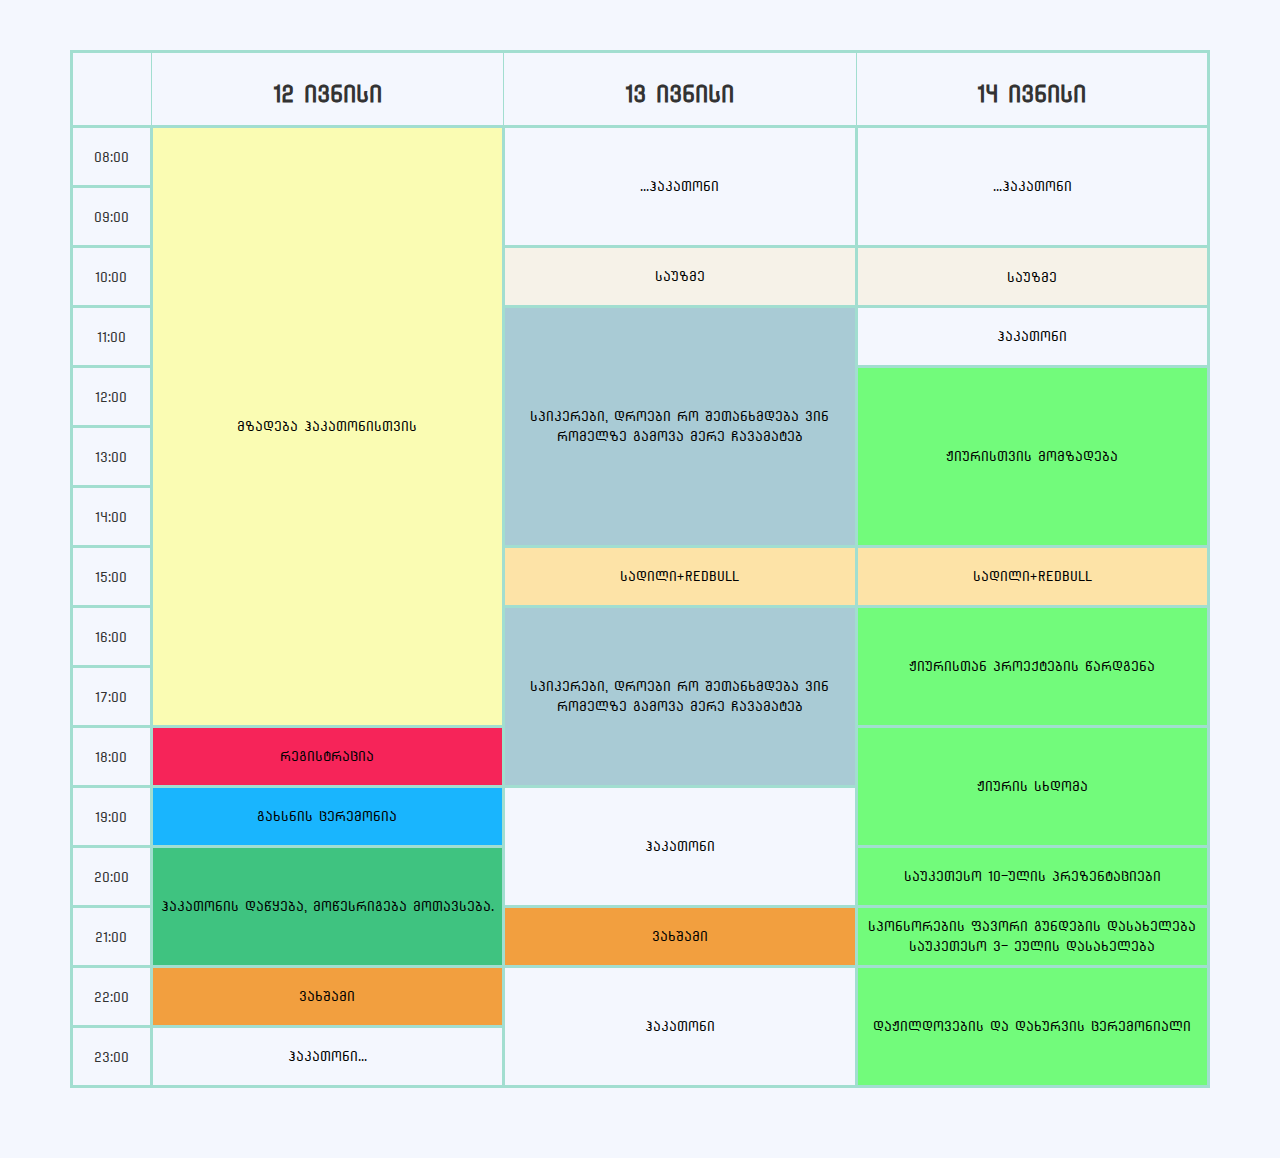
==== commit f1d1f85a: "I whant sleeepppp" ====
--- a/agenda.html
+++ b/agenda.html
@@ -1,171 +1,230 @@
 <!DOCTYPE html>
 <html>
 <head lang="en">
-    <link rel="stylesheet" type="text/css" href="css/styles.css"/>
     <meta charset="UTF-8">
     <title>Agenda</title>
     <meta name="viewport" content="width=device-width, inititial-scale=1.0">
-    <link href="css/bootstrap.min.css" rel="stylesheet" type="text/css">
+    <link href="css/bootstrap.css" rel="stylesheet" type="text/css">
     <link href="css/agenda.css" rel="stylesheet" type="text/css"/>
-    <link href="css/agenda.css" rel="stylesheet" type="text/css"/>
+    <link rel="stylesheet" type="text/css" href="css/styles.css"/>
 </head>
 <body>
-     <!-- firs day -->
-    <section class="firstDay">
-        <div class="container">
-                   <table class="calendar table table-bordered">
-                       <thead>
-                       <tr>
-                           <th>&nbsp;</th>
-                           <th width="31%"><h3><strong>12 ივნისი</strong></h3></th>
-                           <th width="31%"><h3><strong>23 მაისი</strong></h3></th>
-                           <th width="31%"><h3><strong>24 მაისი</strong></h3></th>
-                       </tr>
-                       </thead>
-                       <tbody>
-                       <tr id="1">
-                           <td class="08:00">08:00</td>
-                           <td class="has-events" rowspan="8" id="1_1">
-                               <div class="preparing">
-                                   <span class="title">preapration</span>
-                               </div>
-                           </td>
-                           <td class="has-events" rowspan="1" id="1_2">
-                               <div class="hacking">
-                                   <span class="title">hacking</span>
-                               </div>
-                           </td>
-                           <td class="no-events" rowspan="1" id="1_3"></td>
-                       </tr>
-
-                       <tr id="2">
-                           <td>09:00</td>
-                           <td class=" snack-time" rowspan="2" id="2_2">
-                               <div>
-                                   <img src="css/img/Party-Food.jpg">
-                               </div>
-                           </td>
-                           <td class=" no-events" rowspan="1" id="2_3"></td>
-                       </tr>
-
-                       <tr id="3">
-                           <td>10:00</td>
-                           <td class=" no-events" rowspan="1" id="3_3"></td>
-                       </tr>
-
-                       <tr id="4">
-                           <td>11:00</td>
-                           <td class=" has-events" rowspan="5" id="3_2">
-                               <div class="hacking">
-                                   <span class="title">hacking</span>
-                               </div>
-                           </td>
-                           <td class=" no-events" rowspan="1" id="4_3"></td>
-                       </tr>
-
-                       <tr id="5">
-                           <td>12:00</td>
-                           <td class=" no-events" rowspan="1"></td>
-                       </tr>
-
-                       <tr id="6">
-                           <td>13:00</td>
-                           <td class=" no-events" rowspan="1"></td>
-                       </tr>
-
-                       <tr id="7">
-                           <td>14:00</td>
-                           <td class=" no-events" rowspan="1"></td>
-                       </tr>
-
-                       <tr id="8">
-                           <td>15:00</td>
-                           <td class=" no-events" rowspan="1"></td>
-                       </tr>
-
-                       <tr id="9">
-                           <td>16:00</td>
-                           <td class=" has-events" rowspan="3">
-                               <div class="registration">
-                                   <span class="title">Registration</span>
-                                   <p>16:00-18:00</p>
-                               </div>
-                           </td>
-                           <td class="has-events" rowspan="1">
-                               <div class="agenda-speaker">
-                                   <span class="title">Speech 1</span>
-                               </div>
-                           </td>
-                           <td class=" no-events" rowspan="1"></td>
-                       </tr>
-
-                       <tr id="10">
-                           <td>17:00</td>
-                           <td class=" no-events" rowspan="1"></td>
-                           <td class=" no-events" rowspan="1"></td>
-                       </tr>
-
-                       <tr id="11">
-                           <td>18:00</td>
-                           <td class=" no-events" rowspan="1"></td>
-                           <td class=" no-events" rowspan="1"></td>
-                       </tr>
-
-                       <tr id="12">
-                           <td>19:00</td>
-                           <td class=" has-events" rowspan="2">
-                               <div class="hacking">
-                                   <span class="title">hacking</span>
-                               </div>
-                           </td>
-                           <td class=" no-events" rowspan="1"></td>
-                           <td class=" no-events" rowspan="1"></td>
-
-                       </tr>
-
-                       <tr id="13">
-                           <td>20:00</td>
-                           <td class=" no-events" rowspan="1"></td>
-                           <td class=" no-events" rowspan="1"></td>
-                       </tr>
-
-                       <tr id="14">
-                           <td>21:00</td>
-                           <td class=" snack-time" rowspan="2">
-                               <div>
-                                   <title>snack time</title>
-                                   <img src="css/img/Party-Food.jpg">
-                               </div>
-                           </td>
-                           <td class=" no-events" rowspan="1"></td>
-                           <td class=" no-events" rowspan="1"></td>
-
-                       </tr>
-                       <tr id="15">
-                           <td>22:00</td>
-
-                           <td class=" no-events" rowspan="1"></td>
-                           <td class=" no-events" rowspan="1"></td>
-
-                       </tr>
-                       <tr id="16">
-                           <td>23:00</td>
-                           <td class="has-events" rowspan="1">
-                               <div class="hacking">
-                                   <span class="title">hacking</span>
-                               </div>
-                           </td>
-                           <td class=" no-events" rowspan="1"></td>
-                           <td class=" no-events" rowspan="1"></td>
-                       </tr>
-                       </tbody>
-                   </table>
-        </div>
-    </section>
-    <script src="js/jquery.js"></script>
-    <script src="js/bootstrap.js"></script>
-    <script src="js/jquery.easing.min.js"></script>
-    <script src="js/hackTsu.js"></script>
-    <script src="js/agenda.js"></script>
+<!-- firs day -->
+<section class="firstDay">
+    <div class="container">
+        <table class="calendar table table-bordered">
+            <thead class="thead">
+            <tr class="tr">
+                <th class="th">&nbsp;</th>
+                <th class="th" width="31%"><h3><strong>12 ივნისი</strong></h3></th>
+                <th class="th" width="31%"><h3><strong>13 ივნისი</strong></h3></th>
+                <th class="th" width="31%"><h3><strong>14 ივნისი</strong></h3></th>
+            </tr>
+            </thead>
+            <tbody>
+            <tr id="1">
+                <td>08:00</td>
+                <td class=" has-events preparing" rowspan="10">
+                    <div>
+                        <span>მზადება ჰაკათონისთვის</span>
+                    </div>
+                </td>
+                <!-- დღე 1-->
+                <td class=" has-events hacking" rowspan="2">
+                    <div>
+                        <span>...ჰაკათონი</span>
+                    </div>
+                </td>
+                <!-- დღე 2-->
+                <td class=" has-events hacking" rowspan="2">
+                    <div>
+                        <span>...ჰაკათონი</span>
+                    </div>
+                </td>
+
+            </tr>
+
+            <tr id="2">
+                <td>09:00</td>
+                <!--<td class=" no-events" rowspan="1"></td>-->
+                <!--<td class=" no-events" rowspan="1"></td>-->
+                <!--<td class=" no-events" rowspan="1"></td>-->
+            </tr>
+
+            <tr id="3">
+                <td>10:00</td>
+                <!--<td class=" no-events" rowspan="1"></td>-->
+                <td class=" has-events eating-breakfast" rowspan="1">
+                    <div><span>საუზმე</span></div>
+                </td>
+                <td class=" has-events eating-breakfast" rowspan="1">
+                    <div><span></span>საუზმე</span></div>
+                </td>
+            </tr>
+
+            <tr id="4">
+                <td>11:00</td>
+                <!--<td class=" no-events" rowspan="1"></td>-->
+                <td class=" has-events agenda-speaker" rowspan="4">
+                    <div>
+                        <span>სპიკერები, დროები რო შეთანხმდება ვინ რომელზე გამოვა მერე ჩავამატებ</span>
+                    </div>
+                </td>
+                <td class=" has-events hacking" rowspan="1">
+                    <div><span>ჰაკათონი</span></div>
+                </td>
+            </tr>
+
+            <tr id="5">
+                <td>12:00</td>
+                <!--<td class=" no-events" rowspan="1"></td>-->
+                <!--<td class=" no-events" rowspan="1"></td>-->
+                <td class=" has-events end-ceremony" rowspan="3">
+                    <div><span>ჟიურისთვის მომზადება</span></div>
+                </td>
+            </tr>
+
+            <tr id="6">
+                <td>13:00</td>
+                <!--<td class=" no-events" rowspan="1"></td>-->
+                <!--<td class=" no-events" rowspan="1"></td>-->
+                <!--<td class=" no-events" rowspan="1"></td>-->
+            </tr>
+
+            <tr id="7">
+                <td>14:00</td>
+                <!--<td class=" no-events" rowspan="1"></td>-->
+                <!--<td class=" no-events" rowspan="1"></td>-->
+                <!--<td class=" no-events" rowspan="1"></td>-->
+            </tr>
+
+            <tr id="8">
+                <td>15:00</td>
+                <!--<td class=" no-events" rowspan="1"></td>-->
+                <td class=" has-events eating-lunch" rowspan="1">
+                    <div><span>სადილი+redbull</span></div>
+                </td>
+                <td class=" has-events eating-lunch" rowspan="1">
+                    <div><span>სადილი+redbull</span></div>
+                </td>
+            </tr>
+
+            <tr id="9">
+                <td>16:00</td>
+                <!--<td class=" no-events" rowspan="1"></td>-->
+                <td class=" has-events agenda-speaker" rowspan="3">
+                    <div>
+                        <span>სპიკერები, დროები რო შეთანხმდება ვინ რომელზე გამოვა მერე ჩავამატებ</span>
+                    </div>
+                </td>
+                <td class=" has-events end-ceremony" rowspan="2">
+                    <div><span>ჟიურისთან პროექტების წარდგენა</span></div>
+                </td>
+            </tr>
+
+            <tr id="10">
+                <td>17:00</td>
+                <!--<td class=" no-events" rowspan="1"></td>-->
+                <!--<td class=" no-events" rowspan="1"></td>-->
+                <!--<td class=" no-events" rowspan="1"></td>-->
+            </tr>
+
+            <tr id="11">
+                <td>18:00</td>
+                <td class="has-events registration" rowspan="1">
+                    <div>
+                        <span>რეგისტრაცია</span>
+                    </div>
+                </td>
+                <!--<td class=" no-events" rowspan="1"></td>-->
+                <td class=" has-events end-ceremony" rowspan="2">
+                    <div>
+                        <span>ჟიურის სხდომა</span>
+                    </div>
+                </td>
+            </tr>
+
+            <tr id="12">
+                <td>19:00</td>
+                <td class=" has-events open-ceremony" rowspan="1">
+                    <div>
+                        <span>გახსნის ცერემონია</span>
+                    </div>
+                </td>
+                <td class=" has-events hacking" rowspan="2">
+                    <div>
+                        <span>ჰაკათონი</span>
+                    </div>
+                </td>
+                <!--<td class=" no-events" rowspan="1"></td>-->
+            </tr>
+            <tr id="13">
+                <td>20:00</td>
+                <td class=" has-events start-hackathon" rowspan="2">
+                    <div>
+                        <span>ჰაკათონის დაწყება, მოწესრიგება მოთავსება.</span>
+                    </div>
+                </td>
+                <!--<td class=" no-events" rowspan="1"></td>-->
+                <td class=" has-events end-ceremony" rowspan="1">
+                    <div>
+                        <span>საუკეთესო 10-ულის პრეზენტაციები</span>
+                    </div>
+                </td>
+            </tr>
+
+            <tr id="14">
+                <td>21:00</td>
+                <!--<td class=" no-events" rowspan="1"></td>-->
+                <td class=" has-events eating-dinner" rowspan="1">
+                    <div>
+                        <span>ვახშამი</span>
+                    </div>
+                </td>
+                <td class=" has-events end-ceremony" rowspan="1">
+                    <div>
+                        <span>სპონსორების ფავორი გუნდების დასახელება საუკეთესო 3- ეულის დასახელება </span>
+                    </div>
+                </td>
+
+            </tr>
+            <tr id="15">
+                <td>22:00</td>
+                <td class=" has-events eating-dinner" rowspan="1">
+                    <div>
+                        <span>ვახშამი</span>
+                    </div>
+                </td>
+                <td class=" has-events hacking" rowspan="2">
+                    <div>
+                        <span>ჰაკათონი</span>
+                    </div>
+                </td>
+                <td class=" has-events end-ceremony" rowspan="2">
+                    <div>
+                        <span>დაჟილდოვების და დახურვის ცერემონიალი </span>
+                    </div>
+                </td>
+
+            </tr>
+            <tr id="16">
+                <td>23:00</td>
+                <td class=" has-events hacking" rowspan="1">
+                    <div>
+                        <span>ჰაკათონი...</span>
+                    </div>
+                </td>
+                <!--<td class=" no-events" rowspan="1"></td>-->
+                <!--<td class=" no-events" rowspan="1"></td>-->
+            </tr>
+            </tbody>
+        </table>
+    </div>
+</section>
+<script src="js/jquery.js"></script>
+<script src="js/bootstrap.js"></script>
+<script src="js/jquery.easing.min.js"></script>
+<script src="js/hackTsu.js"></script>
+<script src="js/agenda.js"></script>
 </body>
 </html>--- a/css/agenda.css
+++ b/css/agenda.css
@@ -1,130 +1,107 @@
+body {
+    background-color: rgb(244, 247, 254);
+    font-family: alk_sanetregular;
+}
+
 section {
     padding-top: 50px;
     padding-bottom: 50px;
 }
 
-table.calendar {
-    margin-bottom: 0px;
+.calendar {
     text-align: center;
 }
 
-table.calendar > thead > tr > th {
+.thead {
+    border: 3px solid #A2DED0;
+}
+
+.tr {
+    border: 3px solid #A2DED0;
+
+}
+
+.th {
     text-align: center;
+    border: 3px solid #A2DED0;
+
+}
+.table-bordered {
+    border: 3px solid #A2DED0;
+}
+
+table.calendar > tbody {
+    border: 3px solid #A2DED0;
+}
+
+table.calendar > tbody > tr {
+    border: 3px solid #A2DED0;
 }
 
 table.calendar > tbody > tr > td {
-    height: 40px;
+    height: 60px;
+    border: 3px solid #A2DED0;
+    vertical-align: middle;
 }
 
 table.calendar > tbody > tr > td > div {
-/ / padding : 8 px;
-    height: 40px;
     overflow: hidden;
     display: inline-block;
-    vertical-align: middle;
     float: left;
 }
 
 table.calendar > tbody > tr > td.has-events {
-    color: white;
+    color: #000000;
     cursor: pointer;
     padding: 0;
     border-radius: 4px;
+    vertical-align: middle;
 }
 
 table.calendar > tbody > tr > td.has-events > div {
-    width: 99%;
-    height: 100%;
-    border-left: 1px solid white;
+    width: 100%;
+    height: auto;
+    vertical-align: middle;
 }
+table.calendar > tbody > tr > td.has-events > div > span {
+    display: inline-block;
+    vertical-align: middle;
+    line-height: 1.4em;
+}
+.registration {
+    background-color: #F62459;
+}
+.open-ceremony {
+    background-color: #19b5fe;
+}
+.start-hackathon
+{
+    background-color: #3FC380;
+}
+.end-ceremony {
+    background-color: rgba(26, 253, 35, 0.6);
+}
+.eating-breakfast {
+    background-color: rgba(253, 227, 167, 0.25);
+}
+.eating-lunch {
+    /*background-color: rgba(253, 227, 167, 0.52);*/
+    background-color: #FDE3A7;
+}
+.eating-dinner {
+    background-color: #f29f3f;
+}
+.preparing {
+    background-color: #FAFCB3;
+}
+.agenda-speaker {
+    background-color: rgba(169, 203, 213, 1);
+}
+.hacking {
+    background-color: rgb(244, 247, 254);
 
-table.calendar > tbody > tr > td.snack-time {
-    color: white;
-    cursor: pointer;
-    padding: 0;
-    border-radius: 4px;
+    /*background-color: rgba(66, 220, 163, 0.42);*/
 }
-
-table.calendar > tbody > tr > td.snack-time > div {
-    width: 99%;
-    height: 100%;
-    border-right: 3px solid #222222;
-    border-bottom: 1px solid white;
-}
-
-table.calendar > tbody > tr > td.snack-time > div > img {
-    width: 350px;
-    height: 80px;
-    border-bottom: 1px solid white;
-}
-
-table.calendar > tbody > tr > td.has-events > div:first-child {
-    border-left: 0;
-    margin-left: 1px;
-}
-
-table.calendar > tbody > tr > td.has-events > div.practice {
-    opacity: 0.7;
-}
-
-table.calendar > tbody > tr > td.conflicts > div > span.title {
-/ / color : red;
-}
-
-table.calendar > tbody > tr > td.max-conflicts > div {
-    background-color: red;
-    color: white;
-}
-
-table.calendar > tbody > tr > td.has-events > div > span {
-    display: block;
-    text-align: center;
-}
-
-table.calendar > tbody > tr > td.has-events > div > span a {
-    color: white;
-}
-
-table.calendar > tbody > tr > td.has-events > div > span.title {
-    font-weight: bold;
-}
-
-table.table-borderless > thead > tr > th, table.table-borderless > tbody > tr > td {
-    border: 0;
-}
-
-.table tbody tr.hover td, .table tbody tr.hover th {
-    background-color: whiteSmoke;
-}
-
-.registration {
-    width: 99%;
-    height: 100%;
-    background-color: #398439;
-    border-right: 2px solid #1d9b6c;
-}
-
-.preparing {
-    width: 99%;
-    height: 100%;
-    background-color: #286090;
-    border-right: 2px solid #31b0d5;
-}
-
-.agenda-speaker {
-    width: 99%;
-    height: 100%;
-    background-color: #ac2925;
-    border-right: 2px solid #c0a16b;
-}
-
-.hacking {
-    width: 99%;
-    height: 100%;
-    background-color: #42dca3;
-    border-right: 2px solid #1d9b6c;
-}
-
 .addborder {
     border-right: 5px solid #333333;
     border-bottom: 5px solid #333333;
--- a/css/styles.css
+++ b/css/styles.css
@@ -3,10 +3,11 @@
 }
 
 body {
-    height: 100%;
+    width: 100%;
+    height: auto;
     /*font-family: Arial, Helvetica, sans-serif;*/
     overflow-x: hidden;
-    margin: auto;
+    margin: 0 auto;
 }
 
 nav#main-nav {
@@ -29,7 +30,7 @@
 }
 
 .home-image {
-    margin-top:10px ;
+    margin-top: 10px;
     padding: 5px 5px 0px 35px;
     width: 150px;
     height: auto;
@@ -118,9 +119,7 @@
     top: 0;
 }
 
-
 /*HOME*/
-
 
 .home-no-blur {
     background: url('img/homeBg.png') center no-repeat fixed;
@@ -129,12 +128,46 @@
     height: 100%;
     z-index: -1;
 }
+
 .cover-bg {
     -webkit-background-size: 100%;
     -moz-background-size: 100%;
     -o-background-size: 100%;
     background-size: 100%;
 }
+
+.btn {
+    background: #459c7c;
+    background-image: -webkit-linear-gradient(top, #1f817e, #07615c);
+    background-image: -moz-linear-gradient(top, #1f817e, #07615c);
+    background-image: -ms-linear-gradient(top, #1f817e, #07615c);
+    background-image: -o-linear-gradient(top, #1f817e, #07615c);
+    background-image: linear-gradient(to bottom, #1f817e, #07615c);
+    -webkit-border-radius: 5px;
+    -moz-border-radius: 5px;
+    border-radius: 2px;
+    font-family: alk_sanetregular;
+    color: #ffffff;
+    font-size: 20px;
+    padding: 10px 210px 10px 210px;
+    bottom: 4%;
+    left: 31%;
+    position: fixed;
+    text-decoration: none;
+    z-index: 0;
+}
+
+.btn:hover {
+    background: #7cc28c;
+    background-image: -webkit-linear-gradient(top, #259e9a, #1f817e);
+    background-image: -moz-linear-gradient(top, #259e9a, #1f817e);
+    background-image: -ms-linear-gradient(top, #259e9a, #1f817e);
+    background-image: -o-linear-gradient(top, #259e9a, #1f817e);
+    background-image: linear-gradient(to bottom, #259e9a, #1f817e);
+    text-decoration: none;
+    z-index: 0;
+}
+
 /*ABOUT-US*/
 .rectangle {
     background-color: #1f817e;
@@ -143,6 +176,7 @@
     position: relative;
     float: inherit;
 }
+
 .rectangle > h2 {
     position: relative;
     text-align: center;
@@ -153,9 +187,11 @@
 }
 
 .about-us-bg {
-    background-color: rgba(245, 243, 243, 0.31);
-    width: 100%;
-    height: auto;
+    background-color: rgba(245, 243, 243, 1);
+    width: 100%;
+    height: auto;
+    position: relative;
+    z-index: 2;
 }
 
 .faq-content {
@@ -166,8 +202,6 @@
 
 article {
     margin: 0 auto;
-    /*font-size: 1.7em;*/
-    /*line-height: 1.3em;*/
     color: #398180;
     text-align: justify;
 }
@@ -187,8 +221,8 @@
     color: #06B7FA;
     font-family: 'ALK Sanet', 'BPG Banner Caps', Roboto, sans-serif;
 }
-article a
-{
+
+article a {
     text-decoration: none;
 }
 
@@ -199,21 +233,27 @@
 
 /*SPEAKERS*/
 .speakers-bg {
+    width: 100%;
+    height: auto;
+    margin: 0 auto;
     background-color: #ffffff;
+    position: relative;
+    z-index: 3;
+    top: -3%;
 }
 
 .speakers {
     max-width: 100%;
     margin: 0 auto;
     text-align: center;
-    padding-top:100px ;
-    padding-bottom:200px ;
+    padding-top: 100px;
+    padding-bottom: 200px;
 }
 
 .speaker {
     display: inline-block;
-    padding-right: 80px;
     margin-top: 50px;
+    margin-left: 50px;
     text-align: center;
     overflow: hidden;
     position: relative;
@@ -250,7 +290,7 @@
     padding-top: 15%;
 }
 
-.speaker-info > h4,h2,p{
+.speaker-info > h4, h2, p {
     font-family: alk_sanetregular;
     color: white;
 }
@@ -272,16 +312,20 @@
 /*SPONSORS*/
 .sponsors-bg {
     background-color: #ffffff;
-    width: 100%;
-    height: 100%;
-}
-.sponsors
-{
-    max-width: 1000px;
+    position: relative;
+    width: 100%;
+    height: auto;
+    margin: 0 auto;
+    z-index: 5;
+    top: -20%;
+}
+
+.sponsors {
+    max-width: 1200px;
     margin: auto;
-    /*text-align: center;*/
-    padding-top:50px ;
-}
+    padding-top: 50px;
+}
+
 .title {
     padding: 60px 0px 0px 0px;
 }
@@ -290,8 +334,8 @@
     margin: 0;
     text-align: center;
 }
-#kilo-sponsors,#mega-sponsors,#giga-sponsors,#tera-sponsors
-{
+
+#kilo-sponsors, #mega-sponsors, #giga-sponsors, #tera-sponsors {
     display: inline-block;
     margin: 0 auto;
     width: 100%;
@@ -299,44 +343,87 @@
     padding: 50px;
     text-align: center;
 }
-#kilo-sponsors>#microsoft>img
-{
+
+#kilo-sponsors > a, #mega-sponsors > a, #giga-sponsors > a, #tera-sponsors > a {
+    margin-left: 20px;
+    margin-right: 20px;
+}
+
+#microsoft > img {
     position: relative;
     width: 350px;
     height: auto;
 }
-#tera-sponsors>#tsu>img
-{
-    position: relative;
-    width: 200px;
-    height: auto;
-}
-
-.media-partners
-{
+
+#tsu > img {
+    position: relative;
+    width: 300px;
+    height: auto;
+}
+
+#gita > img {
+    position: relative;
+    width: 300px;
+    height: auto;
+}
+
+#inglove > img {
+    position: relative;
+    height: 170px;
+    width: auto;
+}
+
+#unihack > img {
+    position: relative;
+    height: 100px;
+    width: auto;
+}
+
+#spribe > img {
+    position: relative;
+    height: 120px;
+    width: auto;
+}
+
+#vivus > img {
+    position: relative;
+    height: 120px;
+    width: auto;
+}
+
+#it-solutions > img {
+    position: relative;
+    height: 100px;
+    width: auto;
+}
+
+#web-intelligense > img {
+    position: relative;
+    height: 150px;
+    width: auto;
+}
+
+.media-partners {
     max-width: 1000px;
     margin: 0 auto;
     padding-top: 50px;
     text-align: center;
 }
-.ideahub>a>img
-{
+
+.ideahub > a > img {
+    position: relative;
+    height: 100px;
+    width: auto;
+}
+
+.marketer > a > img {
     position: relative;
     height: 200px;
     width: auto;
-}
-#inglove>img
-{
-    position: relative;
-    height: 200px;
-    width: auto;
-}
-#unihack>img
-{
-    position: relative;
-    height: 80px;
-    width: auto;
-}
+    margin-top: 2em;
+    margin-bottom: 2em;
+}
+
 /*SPONSORS END*/
 #time-line {
     padding-bottom: 100px;
@@ -344,15 +431,34 @@
 
 /*FOOTER*/
 footer {
-    color: black;
+    position: relative;
+    bottom: 0px;
+    left: 0px;
+    width: 100%;
+    height: auto;
+    background-color: #ffffff;
+}
+
+footer div {
+    position: relative;
+    float: right;
+    margin-right: 20px;
+    margin-bottom: 10px;
+}
+
+
+footer div img {
+    position: relative;
+    height: 20px;
+    width: auto;
 }
 
 @font-face {
     font-family: alk_sanetregular;
     src: url(../fonts/alk-sanet.ttf);
 
-
-}
+}
+
 @font-face {
     font-family: "BPG Banner Caps";
     font-stretch: condensed;
